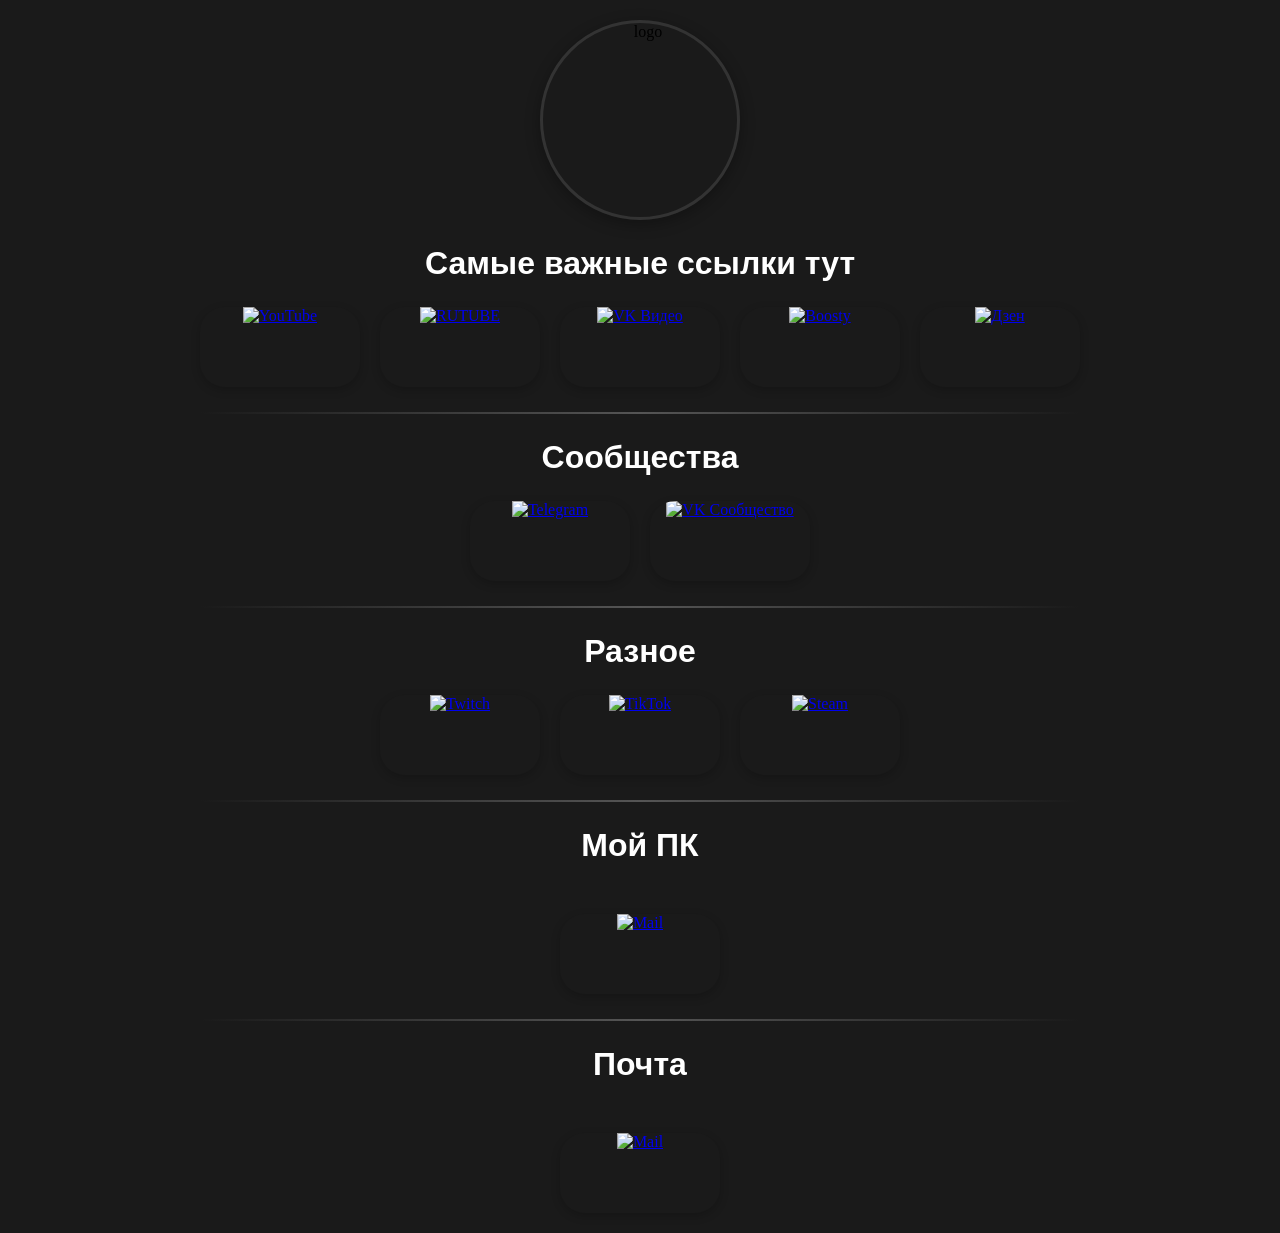
==== index.html @ 83be91e2 "Add files via upload" ====
<!DOCTYPE html>
<html lang="ru">
<head>
    <meta charset="UTF-8">
    <meta name="viewport" content="width=device-width, initial-scale=1.0">
    <title>Vateekeo</title>
    <!-- Иконка сайта (favicon) -->
    <link rel="icon" href="/vateekeo/img/favicon.ico" type="image/x-icon">
    <link rel="stylesheet" href="styles.css">
</head>
<body>
    <div class="centered-content">

        <img src="/vateekeo/img/logo.jpg" alt="logo" class="centered-circle">
        <h1 class="centered-title">Самые важные ссылки тут</h1>

        <div class="oval-links">
            <a href="https://www.youtube.com/@Vateekeo" class="oval-link" target="_blank">
                <img src="/vateekeo/img/ютуб.jpg" alt="YouTube">
            </a>
            <a href="https://rutube.ru/channel/38016404/" class="oval-link" target="_blank">
                <img src="/vateekeo/img/рутуб.jpg" alt="RUTUBE">
            </a>
            <a href="https://vkvideo.ru/@vateekeo" class="oval-link" target="_blank">
                <img src="/vateekeo/img/вк_видео.jpg" alt="VK Видео">
            </a>
            <a href="https://boosty.to/vateekeo" class="oval-link" target="_blank">
                <img src="/vateekeo/img/бусти.jpg" alt="Boosty">
            </a>
            <a href="https://clck.ru/3TAsgT" class="oval-link" target="_blank">
                <img src="/vateekeo/img/дзен.jpg" alt="Дзен">
            </a>
        </div>

<!-- Разделительная полоса -->
<div class="divider"></div>

        <h2 class="centered-title">Сообщества</h2>

        <div class="oval-links">
            <a href="https://t.me/vateekeo" class="oval-link" target="_blank">
                <img src="/vateekeo/img/телега.jpg" alt="Telegram">
            </a>
            <a href="https://vk.com/vateekeo" class="oval-link" target="_blank">
                <img src="/vateekeo/img/вк.jpg" alt="VK Сообщество">
            </a>
        </div>

<!-- Разделительная полоса -->
<div class="divider"></div>

        <h3 class="centered-title">Разное</h3>

        <div class="oval-links">
            <a href="https://www.twitch.tv/bashai5" class="oval-link" target="_blank">
                <img src="/vateekeo/img/twitch.svg" alt="Twitch">
            </a>
            <a href="https://www.tiktok.com/@bashai5" class="oval-link" target="_blank">
                <img src="/vateekeo/img/tiktok-dark.svg" alt="TikTok">
            </a>
            <a href="https://steamcommunity.com/id/bashai5/" class="oval-link" target="_blank">
                <img src="/vateekeo/img/steam-dark.svg" alt="Steam">
            </a>
        </div>

<!-- Разделительная полоса -->
<div class="divider"></div>

        <h4 class="centered-title">Мой ПК</h4>

        <div class="oval-links"></div>
            <a href="/vateekeo/pc.html" class="oval-link" target="_blank">
                <img src="/vateekeo/img/pc.jpg" alt="Mail">
            </a>

<!-- Разделительная полоса -->
<div class="divider"></div>

        <h5 class="centered-title">Почта</h5>

        <div class="oval-links"></div>
            <a href="mailto:vateekeo@yandex.ru" class="oval-link" target="_blank">
                <img src="/vateekeo/img/email.svg" alt="Mail">
            </a>

    </div>
</body>
</html>
---- styles.css ----
* {
    margin: 0;
    padding: 0;
    box-sizing: border-box;
}

body {
    background-color: #1a1a1a; /* Тёмный фон */
    display: flex;
    justify-content: center; /* Центрирует по горизонтали */
    align-items: center; /* Центрирует по вертикали */
    min-height: 100vh; /* Занимает всю высоту экрана */
    padding: 20px; /* Отступы по краям для адаптивности */
}

.centered-content {
    text-align: center; /* Центрирует содержимое внутри блока */
    display: flex;
    flex-direction: column; /* Элементы располагаются вертикально */
    align-items: center; /* Выравнивает элементы по горизонтали */
    gap: 25px; /* Расстояние между изображением и заголовком */
}

.centered-circle {
    width: 200px; /* Ширина изображения */
    height: 200px; /* Высота изображения (равна ширине для круга) */
    border-radius: 50%; /* Превращает квадрат в круг */
    object-fit: cover; /* Обрезает изображение для идеального вписывания в круг */
    display: block; /* Убирает лишние пробелы под изображением */
    border: 3px solid #333; /* Тонкая рамка вокруг круга */
    box-shadow: 0 4px 15px rgba(0, 0, 0, 0.3); /* Лёгкая тень для объёма */
    transition: transform 0.3s ease, box-shadow 0.3s ease; /* Плавные эффекты при наведении */
}

/* Эффект при наведении: увеличение и усиление тени 
.centered-circle:hover {
    transform: scale(1.05);
    box-shadow: 0 8px 25px rgba(0, 0, 0, 0.4);
} */

.centered-title {
    color: #fff; /* Белый цвет текста */
    font-size: 2rem; /* Размер шрифта */
    font-weight: 600; /* Насыщенность шрифта */
    margin: 0; /* Убираем стандартные отступы */
    font-family: 'Segoe UI', Tahoma, Geneva, Verdana, sans-serif;
}

.oval-links {
    display: flex;
    gap: 20px; /* Расстояние между овальными изображениями */
    flex-wrap: wrap; /* Перенос на новую строку при нехватке места */
    justify-content: center; /* Центрирование по горизонтали */
}

.oval-link {
    display: block;
    width: 160px;
    height: 80px;
    border-radius: 25px; /* Создаёт овальную форму (радиус меньше половины высоты) */
    overflow: hidden; /* Скрывает части изображения за пределами овала */
    box-shadow: 0 3px 10px rgba(0, 0, 0, 0.2);
    transition: transform 0.3s ease, box-shadow 0.3s ease;
}

.oval-link:hover {
    /*transform: translateY(-5px);
    box-shadow: 0 8px 20px rgba(0, 0, 0, 0.3);*/
    
    transform: scale(1.05);
    box-shadow: 0 8px 25px rgba(0, 0, 0, 0.4);
}

.oval-link img {
    width: 100%;
    height: 100%;
    object-fit: cover; /* Заполняет контейнер без искажений */
}

.divider {
    width: 100%; /* Занимает всю ширину контейнера */
    height: 2px; /* Толщина линии */
    background: linear-gradient(90deg,
        transparent,
        #555,
        transparent); /* Градиент: тёмные края, светлый центр */
    margin: 0px 0; /* Отступы сверху и снизу */
    border-radius: 1px; /* Скругление краёв линии */
}

@media (max-width: 600px) {
    .oval-links-second { gap: 10px; }
}
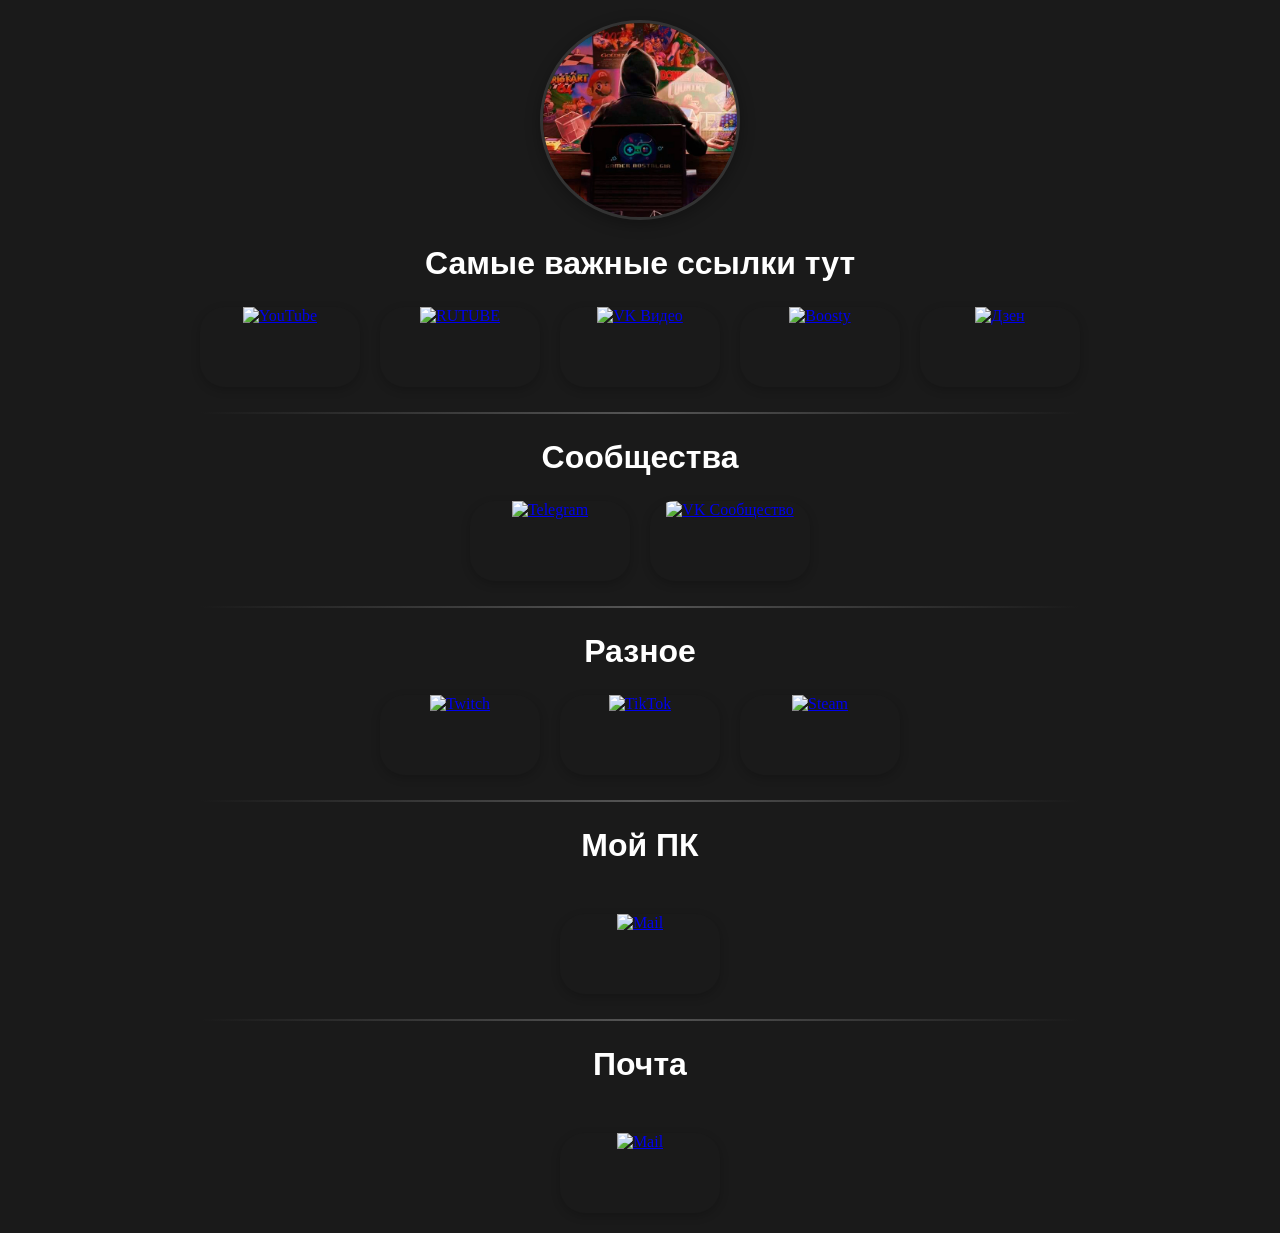
==== commit 7568e05a: "index.html" ====
--- a/index.html
+++ b/index.html
@@ -5,13 +5,13 @@
     <meta name="viewport" content="width=device-width, initial-scale=1.0">
     <title>Vateekeo</title>
     <!-- Иконка сайта (favicon) -->
-    <link rel="icon" href="/vateekeo/img/favicon.ico" type="image/x-icon">
+    <link rel="icon" href="img/favicon.ico" type="image/x-icon">
     <link rel="stylesheet" href="styles.css">
 </head>
 <body>
     <div class="centered-content">
 
-        <img src="/vateekeo/img/logo.jpg" alt="logo" class="centered-circle">
+        <img src="img/logo.jpg" alt="logo" class="centered-circle">
         <h1 class="centered-title">Самые важные ссылки тут</h1>
 
         <div class="oval-links">
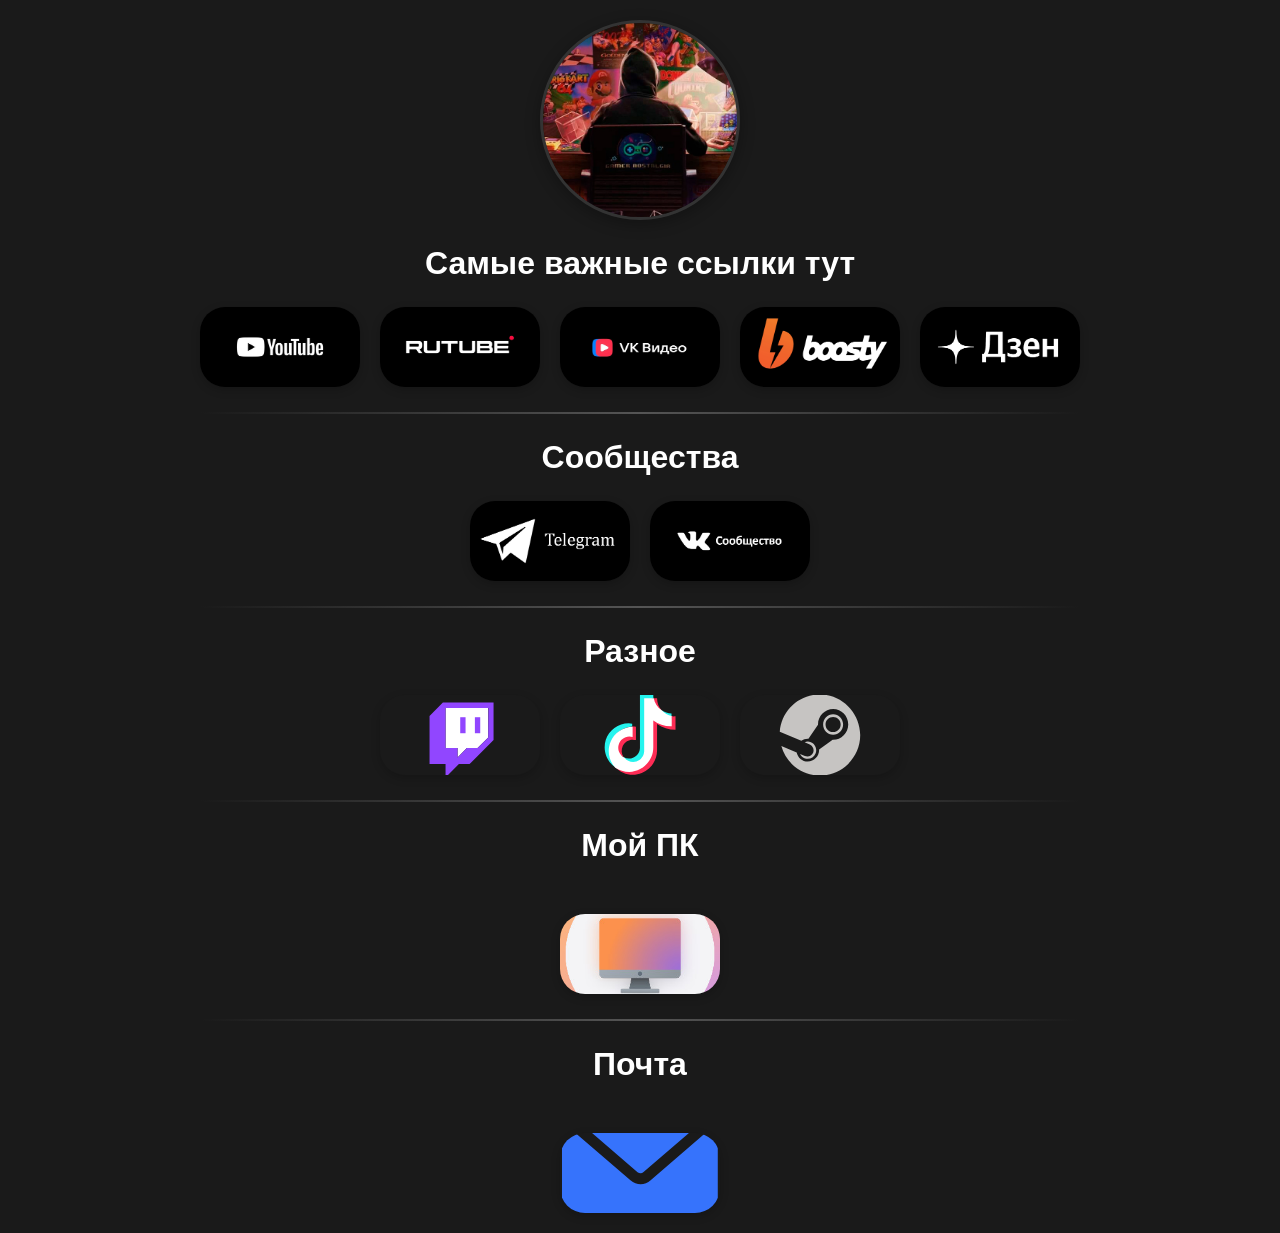
==== commit da1cbab7: "index.html" ====
--- a/index.html
+++ b/index.html
@@ -16,19 +16,19 @@
 
         <div class="oval-links">
             <a href="https://www.youtube.com/@Vateekeo" class="oval-link" target="_blank">
-                <img src="/vateekeo/img/ютуб.jpg" alt="YouTube">
+                <img src="img/ютуб.jpg" alt="YouTube">
             </a>
             <a href="https://rutube.ru/channel/38016404/" class="oval-link" target="_blank">
-                <img src="/vateekeo/img/рутуб.jpg" alt="RUTUBE">
+                <img src="img/рутуб.jpg" alt="RUTUBE">
             </a>
             <a href="https://vkvideo.ru/@vateekeo" class="oval-link" target="_blank">
-                <img src="/vateekeo/img/вк_видео.jpg" alt="VK Видео">
+                <img src="img/вк_видео.jpg" alt="VK Видео">
             </a>
             <a href="https://boosty.to/vateekeo" class="oval-link" target="_blank">
-                <img src="/vateekeo/img/бусти.jpg" alt="Boosty">
+                <img src="img/бусти.jpg" alt="Boosty">
             </a>
             <a href="https://clck.ru/3TAsgT" class="oval-link" target="_blank">
-                <img src="/vateekeo/img/дзен.jpg" alt="Дзен">
+                <img src="img/дзен.jpg" alt="Дзен">
             </a>
         </div>
 
@@ -39,10 +39,10 @@
 
         <div class="oval-links">
             <a href="https://t.me/vateekeo" class="oval-link" target="_blank">
-                <img src="/vateekeo/img/телега.jpg" alt="Telegram">
+                <img src="img/телега.jpg" alt="Telegram">
             </a>
             <a href="https://vk.com/vateekeo" class="oval-link" target="_blank">
-                <img src="/vateekeo/img/вк.jpg" alt="VK Сообщество">
+                <img src="img/вк.jpg" alt="VK Сообщество">
             </a>
         </div>
 
@@ -53,13 +53,13 @@
 
         <div class="oval-links">
             <a href="https://www.twitch.tv/bashai5" class="oval-link" target="_blank">
-                <img src="/vateekeo/img/twitch.svg" alt="Twitch">
+                <img src="img/twitch.svg" alt="Twitch">
             </a>
             <a href="https://www.tiktok.com/@bashai5" class="oval-link" target="_blank">
-                <img src="/vateekeo/img/tiktok-dark.svg" alt="TikTok">
+                <img src="img/tiktok-dark.svg" alt="TikTok">
             </a>
             <a href="https://steamcommunity.com/id/bashai5/" class="oval-link" target="_blank">
-                <img src="/vateekeo/img/steam-dark.svg" alt="Steam">
+                <img src="img/steam-dark.svg" alt="Steam">
             </a>
         </div>
 
@@ -70,7 +70,7 @@
 
         <div class="oval-links"></div>
             <a href="/vateekeo/pc.html" class="oval-link" target="_blank">
-                <img src="/vateekeo/img/pc.jpg" alt="Mail">
+                <img src="img/pc.jpg" alt="Mail">
             </a>
 
 <!-- Разделительная полоса -->
@@ -80,7 +80,7 @@
 
         <div class="oval-links"></div>
             <a href="mailto:vateekeo@yandex.ru" class="oval-link" target="_blank">
-                <img src="/vateekeo/img/email.svg" alt="Mail">
+                <img src="img/email.svg" alt="Mail">
             </a>
 
     </div>
